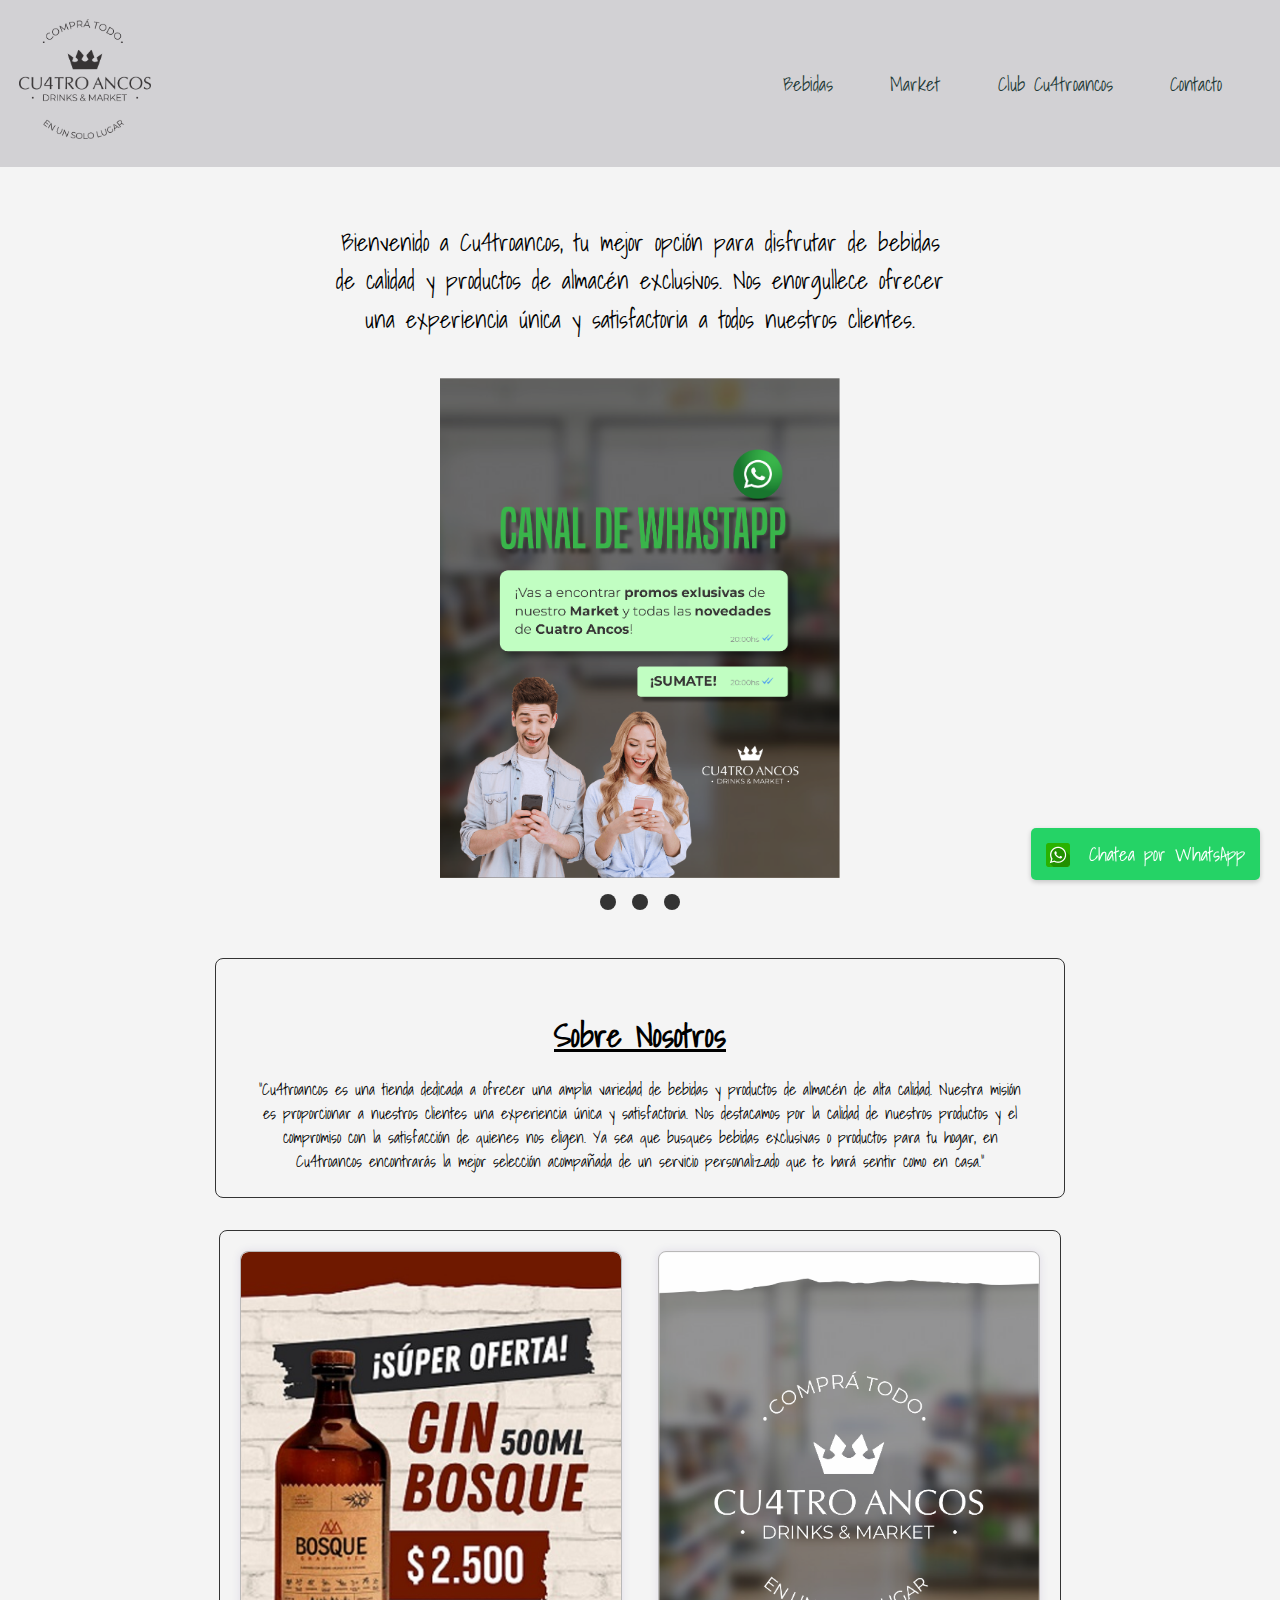
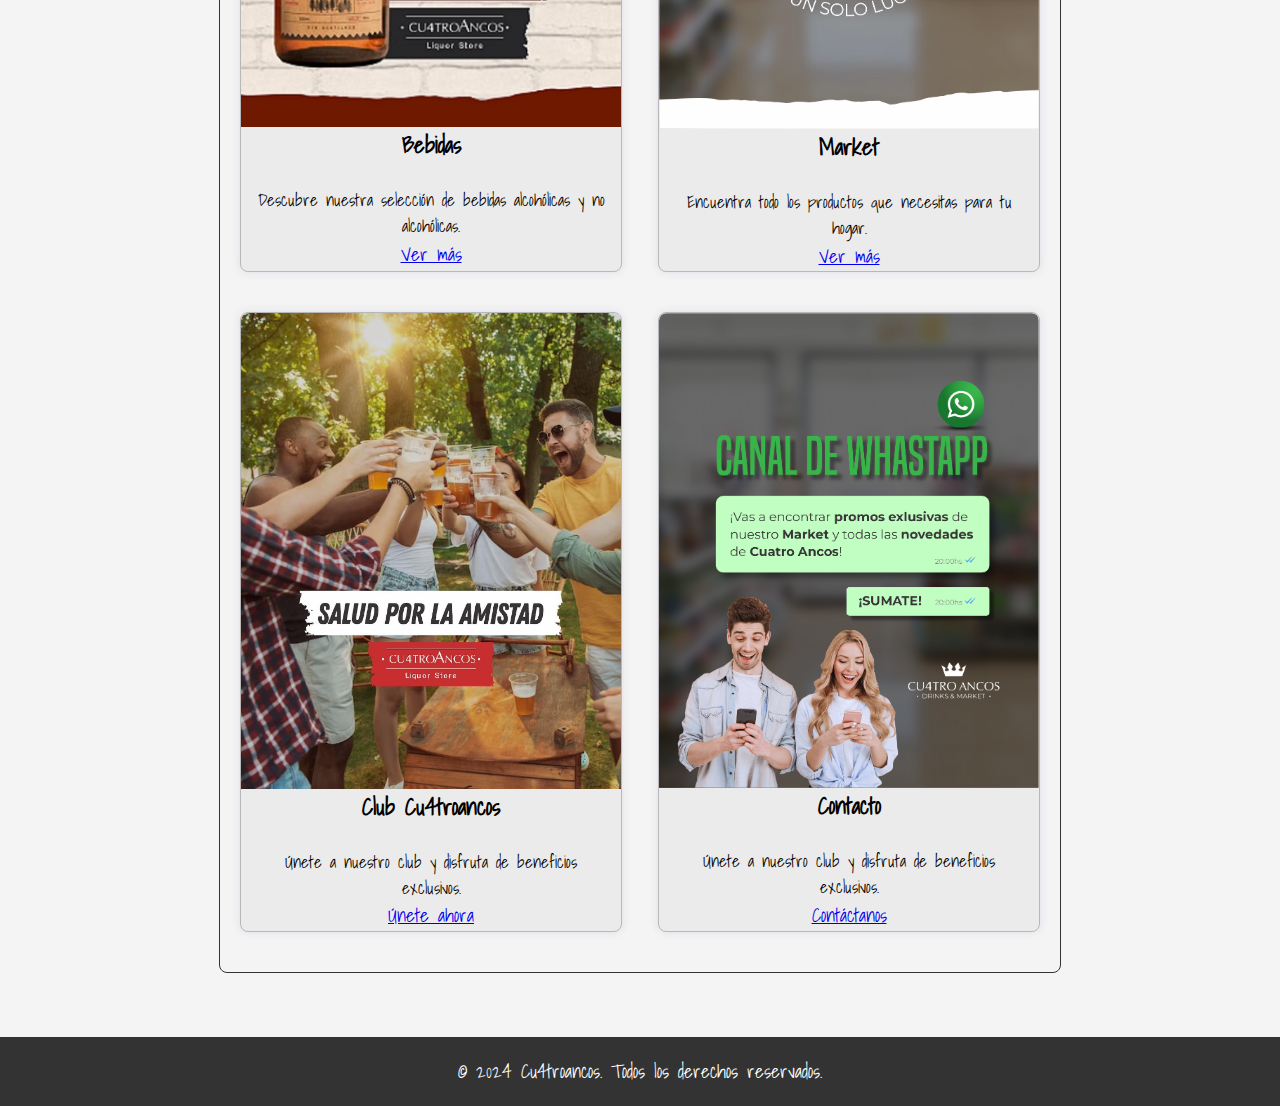
==== index.html @ 0c9fd6bb "proyecto-terminado" ====
<!DOCTYPE html>
<html lang="es">
<head>
    <meta charset="UTF-8">
    <meta name="viewport" content="width=device-width, initial-scale=1.0">
    <title>Inicio - Cu4troancos</title>
    <link rel="stylesheet" href="/css/styles.css">
    <link rel="preconnect" href="https://fonts.googleapis.com">
    <link rel="preconnect" href="https://fonts.gstatic.com" crossorigin>
    <link href="https://fonts.googleapis.com/css2?family=Shadows+Into+Light&display=swap" rel="stylesheet">
</head>
<body class="home-body">
    <header>
        <div class="logo-container">
            <a href="/index.html">
                <img src="/images/logo market negro sin fondo.png" alt="Logo Cu4troancos" class="logo">
            </a>
        </div>
      
        <nav>
          <ul>
              <li><a href="/pages/bebidas.html">Bebidas</a></li>
              <li><a href="/pages/market.html">Market</a></li>
              <li><a href="/pages/club-4ancos.html">Club Cu4troancos</a></li>
              <li><a href="/pages/contacto.html">Contacto</a></li>
          </ul>
      </nav>
    </header>
    <main class="home-main">
        <section class="welcome">
            <p>Bienvenido a Cu4troancos, tu mejor opción para disfrutar de bebidas de calidad y productos de almacén exclusivos. Nos enorgullece ofrecer una experiencia única y satisfactoria a todos nuestros clientes.</p>
        </section>
        <section class="carousel">
            <input type="radio" name="slides" id="slide1" checked>
            <input type="radio" name="slides" id="slide2">
            <input type="radio" name="slides" id="slide3">

            <div class="carousel-slides">
                <div class="carousel-slide">
                    <img src="/images/canal de wa.png" alt="Foto del local 1">
                </div>
                <div class="carousel-slide">
                    <img src="/images/delivery nov.png" alt="Foto del local 2">
                </div>
                <div class="carousel-slide">
                    <img src="/images/argana reserva premio.png" alt="Foto del local 3">
                </div>
            </div>

            <div class="carousel-navigation">
                <label for="slide1"></label>
                <label for="slide2"></label>
                <label for="slide3"></label>
            </div>
        </section>
        
        <section class="about">
            <h2>Sobre Nosotros</h2>
            <p>"Cu4troancos es una tienda dedicada a ofrecer una amplia variedad de bebidas y productos de almacén de alta calidad. Nuestra misión es proporcionar a nuestros clientes una experiencia única y satisfactoria. Nos destacamos por la calidad de nuestros productos y el compromiso con la satisfacción de quienes nos eligen. Ya sea que busques bebidas exclusivas o productos para tu hogar, en Cu4troancos encontrarás la mejor selección acompañada de un servicio personalizado que te hará sentir como en casa."</p>
        </section>

        <section class="features">
            <div class="feature-item">
                <img src="/images/bosque.JPG" alt="Bebidas">
                <h3>Bebidas</h3>
                <p>Descubre nuestra selección de bebidas alcohólicas y no alcohólicas.</p>
                <a href="/pages/bebidas.html" class="cta-button">Ver más</a>
            </div>
            <div class="feature-item">
                <img src="/images/nuevo imagen market.png" alt="Market">
                <h3>Market</h3>
                <p>Encuentra todo los productos que necesitas para tu hogar.</p>
                <a href="/pages/market.html" class="cta-button">Ver más</a>
            </div>
            <div class="feature-item">
                <img src="/images/amigos.jpg" alt="Club Cu4troancos">
                <h3>Club Cu4troancos</h3>
                <p>Únete a nuestro club y disfruta de beneficios exclusivos.</p>
                <a href="/pages/club-4ancos.html" class="cta-button">Únete ahora</a>
            </div>
            <div class="feature-item">
                <img src="/images/canal de wa.png" alt="Club Cu4troancos">
                <h3>Contacto</h3>
                <p>Únete a nuestro club y disfruta de beneficios exclusivos.</p>
                <a href="/pages/contacto.html" class="cta-button">Contáctanos</a>
            </div>
        </section>
    </main>

    <div id="whatsapp-button">
        <a href="https://wa.me/+543816098089" target="_blank">
            <img src="/images/whatsapp_icon.png" alt="WhatsApp">
            <span>Chatea por WhatsApp</span>
        </a>
    </div>

    <footer>
        <p>&copy; 2024 Cu4troancos. Todos los derechos reservados.</p>
    </footer>
</body>
</html>
---- css/styles.css ----
@charset "UTF-8";
/* Estilos globales para todas las páginas */
body {
  font-family: "Shadows Into Light";
  font-size: 120%;
  line-height: 1.6;
  background-color: #f4f4f4;
  margin: 0;
  padding: 0;
}

header {
  background-color: #d2d1d4;
  color: white;
  padding: 1em;
  display: flex;
  align-items: center;
  justify-content: space-between;
}
header .logo-container {
  margin-right: 20px; /* Espacio entre el logo y los enlaces de navegación */
}
header .logo {
  max-height: 120px; /* Ajusta el tamaño máximo del logo según sea necesario */
}
header nav ul {
  font-family: "Shadows Into Light";
  list-style-type: none;
  padding: 0;
  display: flex;
}
header nav ul li {
  margin-right: 1em;
}
header nav ul li a {
  color: rgb(35, 58, 55);
  text-decoration: solid;
  padding: 0.5em 1em;
  transition: background-color 0.3s ease;
}
header nav ul li a:hover {
  background-color: #ff9800;
}

h2 {
  text-decoration: underline;
  font-size: 40px;
}

footer {
  font-family: "Shadows Into Light";
  background-color: #333;
  color: white;
  text-align: center;
  padding: 1em 0;
  width: 100%;
  bottom: 0;
}
footer p {
  margin: 0;
}

/* Estilos específicos para la página de inicio */
.home-main {
  padding: 2rem 1rem;
}

.about, .features {
  margin: 2rem auto; /* Centra las secciones y añade margen superior e inferior */
  max-width: 800px; /* Limita el ancho máximo para centrar */
  text-align: center; /* Centra el texto dentro de las secciones */
  border: 1.2px solid #333333; /* Añade borde gris */
  border-radius: 8px; /* Borde redondeado */
  padding: 1.5rem; /* Espaciado interno */
}
.about h2, .features h2 {
  font-size: 2rem;
  margin-bottom: 1rem;
}
.about p, .features p {
  font-size: 1rem;
  line-height: 1.5;
  margin: 0 1rem;
}

.features {
  display: flex;
  justify-content: space-between;
  flex-wrap: wrap;
  gap: 20px;
  padding: 20px;
}

.feature-item {
  flex-basis: calc(50% - 20px);
  border: 1px solid #b9b8b8;
  border-radius: 8px;
  overflow: hidden;
  box-shadow: 0 0 10px rgba(47, 11, 131, 0.1);
  text-align: center;
  display: inline-block;
  margin-bottom: 20px;
  background-color: #ecebeb;
}

.feature-item img {
  max-width: 100%;
  height: auto;
  display: block;
  border-top-left-radius: 8px;
  border-top-right-radius: 8px;
}

.feature-item .descripcion {
  padding: 10px;
  background-color: #f9f9f9;
  border-bottom-left-radius: 8px;
  border-bottom-right-radius: 8px;
}

.feature-item h3 {
  margin-top: 0;
  font-size: 1.2em;
}

.feature-item p {
  margin-bottom: 0;
  font-size: 0.9em;
  color: #030303;
}

/* Media query para ajustar estilos en dispositivos móviles */
@media (max-width: 768px) {
  .about, .features {
    margin: 1rem auto; /* Ajusta el margen en dispositivos móviles */
  }
  .about h2, .features h2 {
    font-size: 1.5rem;
  }
  .about p, .features p {
    font-size: 0.875rem;
    margin: 0 0.5rem;
  }
}
/* Estilos específicos para la página de bebidas */
.bebidas-main {
  padding: 2em;
  text-align: center;
}
.bebidas-main .bebidas-item {
  margin-bottom: 20px;
  border: 1px solid #ccc;
  border-radius: 8px;
  overflow: hidden;
  box-shadow: 0 0 10px rgba(0, 0, 0, 0.1);
  text-align: center; /* Centra el contenido dentro de .bebidas-item */
  display: inline-block; /* Muestra como bloque en línea para ajustar al tamaño del contenido */
}
.bebidas-main .bebidas-item img {
  max-width: 350px; /* Ancho máximo del 100% del contenedor */
  height: auto;
  display: block;
}
.bebidas-main .bebidas-item .descripcion {
  padding: 10px;
  background-color: #f9f9f9;
}
.bebidas-main .bebidas-item .descripcion h3 {
  margin-top: 0;
  font-size: 1.2em;
}
.bebidas-main .bebidas-item .descripcion p {
  margin-bottom: 0;
  font-size: 0.9em;
  color: #666;
}

/* Estilos específicos para la página de market */
.market-main {
  padding: 2em;
  text-align: center;
}
.market-main .market-item {
  margin-bottom: 20px;
  border: 1px solid #ccc;
  border-radius: 8px;
  overflow: hidden;
  box-shadow: 0 0 10px rgba(0, 0, 0, 0.1);
  text-align: center; /* Centra el contenido dentro de .market-item */
  display: inline-block; /* Muestra como bloque en línea para ajustar al tamaño del contenido */
}
.market-main .market-item img {
  width: 350px; /* Ancho máximo del 100% del contenedor */
  height: 400px;
  display: block;
}
.market-main .market-item .descripcion {
  padding: 10px;
  background-color: #f9f9f9;
}
.market-main .market-item .descripcion h3 {
  margin-top: 0;
  font-size: 1.2em;
}
.market-main .market-item .descripcion p {
  margin-bottom: 0;
  font-size: 0.9em;
  color: #666;
}

/* Estilos para el botón de WhatsApp */
#whatsapp-button {
  position: fixed;
  bottom: 20px; /* Distancia desde el borde inferior */
  right: 20px; /* Distancia desde el borde derecho */
  z-index: 1000; /* Asegura que esté por encima de otros elementos */
}
#whatsapp-button a {
  display: block;
  background-color: #25d366; /* Color de fondo del botón */
  color: #fff; /* Color del texto */
  text-decoration: none;
  padding: 10px 15px;
  border-radius: 5px;
  box-shadow: 0 2px 5px rgba(0, 0, 0, 0.2); /* Sombra ligera */
  transition: background-color 0.3s ease;
}
#whatsapp-button a:hover {
  background-color: #128c7e; /* Color de fondo al pasar el ratón */
}
#whatsapp-button a img {
  width: 24px; /* Tamaño del ícono */
  margin-right: 10px;
  vertical-align: middle;
}
#whatsapp-button a span {
  vertical-align: middle;
}

.carousel-container {
  max-width: 500px; /* Ancho máximo del contenedor del carousel */
  margin: 0 auto; /* Centra el contenedor horizontalmente */
}

.img-carousel {
  width: 30%; /* Ancho máximo de las imágenes dentro del carousel */
  height: 400px; /* Mantiene la proporción de la imagen */
  margin: 0 auto; /* Centra la imagen horizontalmente */
}

@media (max-width: 768px) {
  .menu {
    display: flex;
    flex-direction: column;
    align-items: center;
    text-align: center;
    padding: 0;
  }
  .menu li {
    display: block;
    margin: 10px 0;
  }
  .menu li .grid-item.first-item {
    margin: 0;
  }
}
/* Estilos específicos para la página del club */
.club-main {
  padding: 2em;
  text-align: center;
}
.club-main form {
  max-width: 600px;
  margin: 0 auto;
  background-color: #f9f9f9;
  padding: 20px;
  border-radius: 8px;
  box-shadow: 0 0 10px rgba(0, 0, 0, 0.1);
}
.club-main form label {
  display: block;
  margin-bottom: 10px;
  font-weight: bold;
}
.club-main form input[type=text],
.club-main form input[type=email],
.club-main form input[type=tel],
.club-main form textarea {
  width: calc(100% - 20px);
  padding: 10px;
  margin-bottom: 15px;
  border: 1px solid #ccc;
  border-radius: 4px;
  font-size: 16px;
}
.club-main form textarea {
  height: 120px;
}
.club-main form button {
  background-color: #ff9800;
  color: white;
  padding: 10px 20px;
  border: none;
  border-radius: 4px;
  cursor: pointer;
  font-size: 16px;
  transition: background-color 0.3s ease;
}
.club-main form button:hover {
  background-color: #555;
}

/* Estilos adicionales para la página de inicio y otras páginas */
.welcome {
  display: flex;
  flex-direction: column;
  text-align: center;
  align-items: center;
  width: 50%;
  margin: 0 auto;
  font-size: x-large;
}

.carousel {
  position: relative;
  width: 100%;
  max-width: 800px;
  margin: 0 auto;
  overflow: hidden;
  padding: 1rem 0;
}

input[name=slides] {
  display: none;
}

.carousel-slides {
  display: flex;
  transition: transform 0.5s ease-in-out;
}
.carousel-slides .carousel-slide {
  min-width: 100%;
  box-sizing: border-box;
  display: flex;
  justify-content: center;
  align-items: center;
}
.carousel-slides .carousel-slide img {
  max-width: 50%;
  height: auto;
  display: block;
  margin: 0 auto;
}

#slide1:checked ~ .carousel-slides {
  transform: translateX(0%);
}

#slide2:checked ~ .carousel-slides {
  transform: translateX(-100%);
}

#slide3:checked ~ .carousel-slides {
  transform: translateX(-200%);
}

.carousel-navigation {
  display: flex;
  justify-content: center;
  margin-top: 1rem;
}
.carousel-navigation label {
  cursor: pointer;
  padding: 0.5rem;
  margin: 0 0.5rem;
  background-color: #333;
  color: #fff;
  border-radius: 50%;
  transition: background-color 0.3s;
}
.carousel-navigation label:hover {
  background-color: #555;
}

/* Media query para ajustar estilos en dispositivos móviles */
@media (max-width: 768px) {
  .carousel {
    padding: 0;
  }
  .carousel .carousel-slide img {
    max-width: 80%;
  }
  .carousel .carousel-navigation label {
    padding: 0.25rem;
    margin: 0 0.25rem;
  }
  .about, .features {
    margin: 1rem auto;
  }
  .about h2, .features h2 {
    font-size: 1.5rem;
  }
  .about p, .features p {
    font-size: 0.875rem;
    margin: 0 0.5rem;
  }
}

/*# sourceMappingURL=styles.css.map */
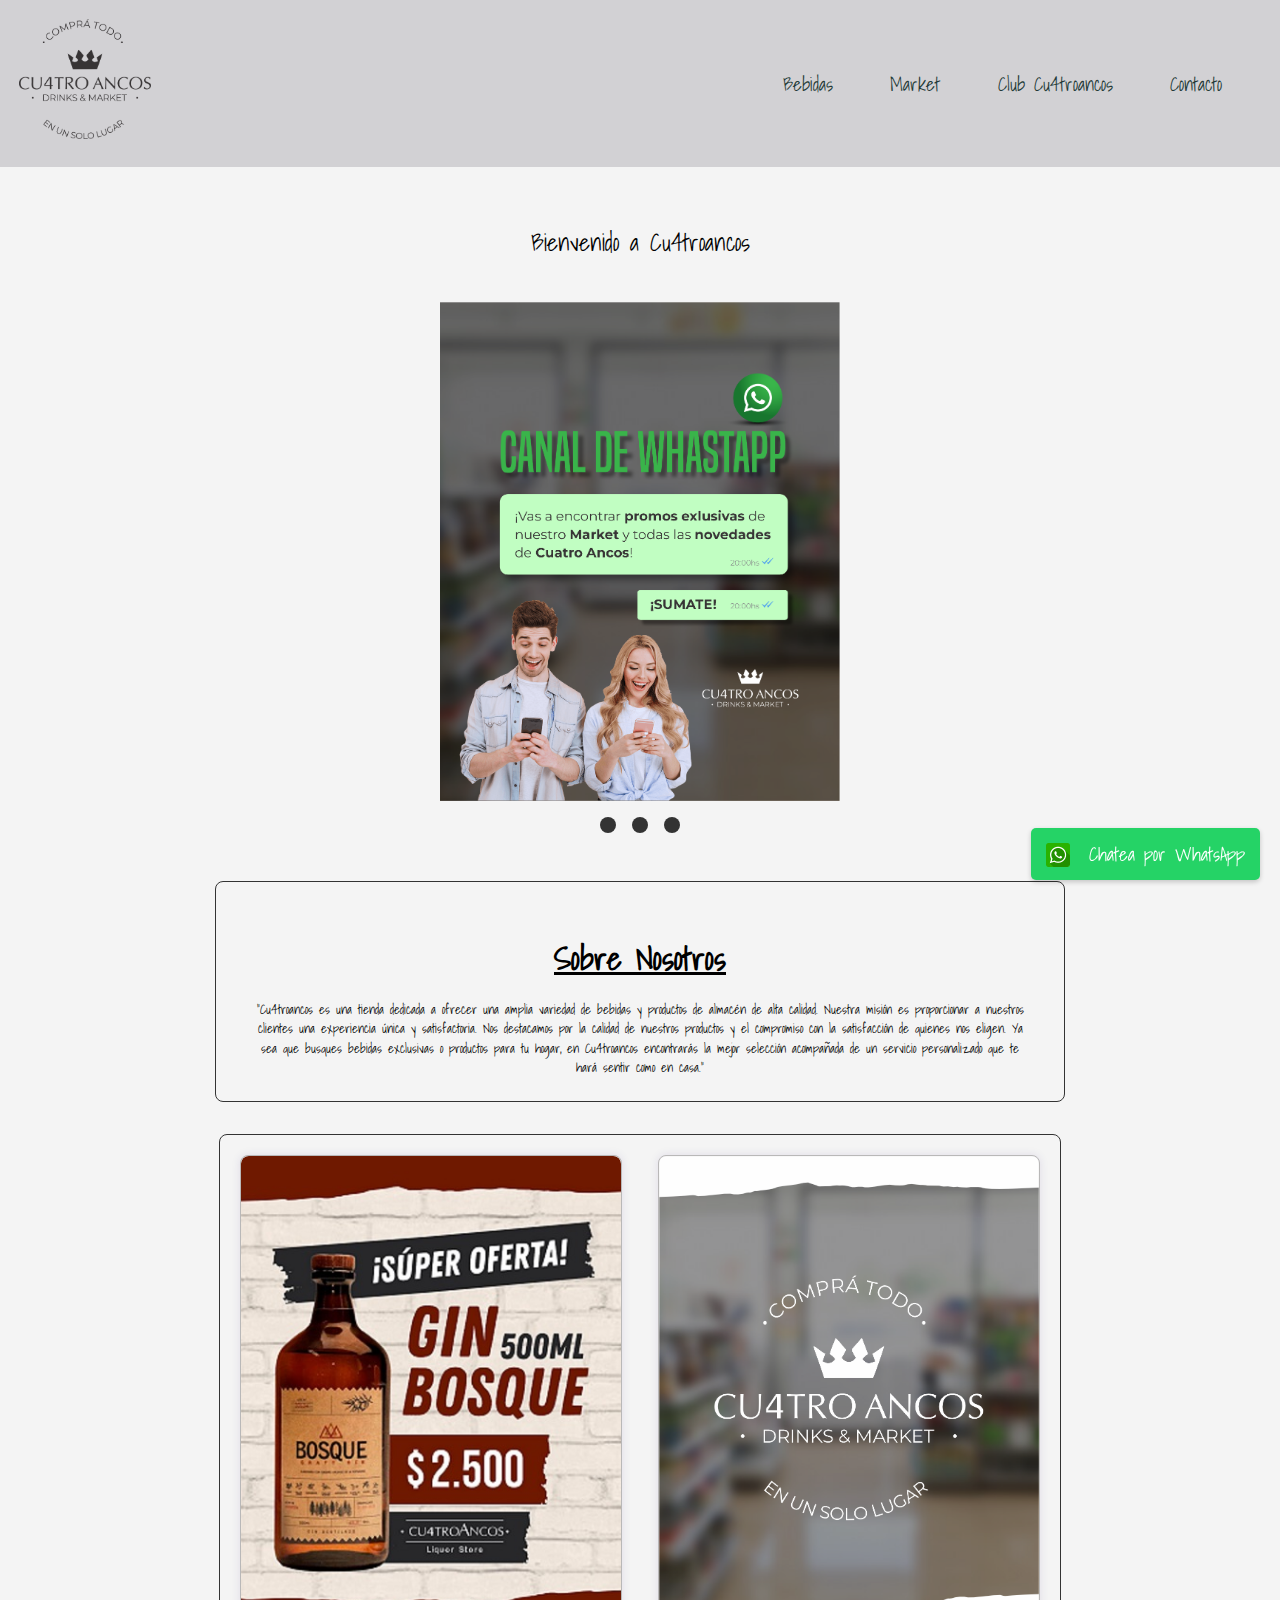
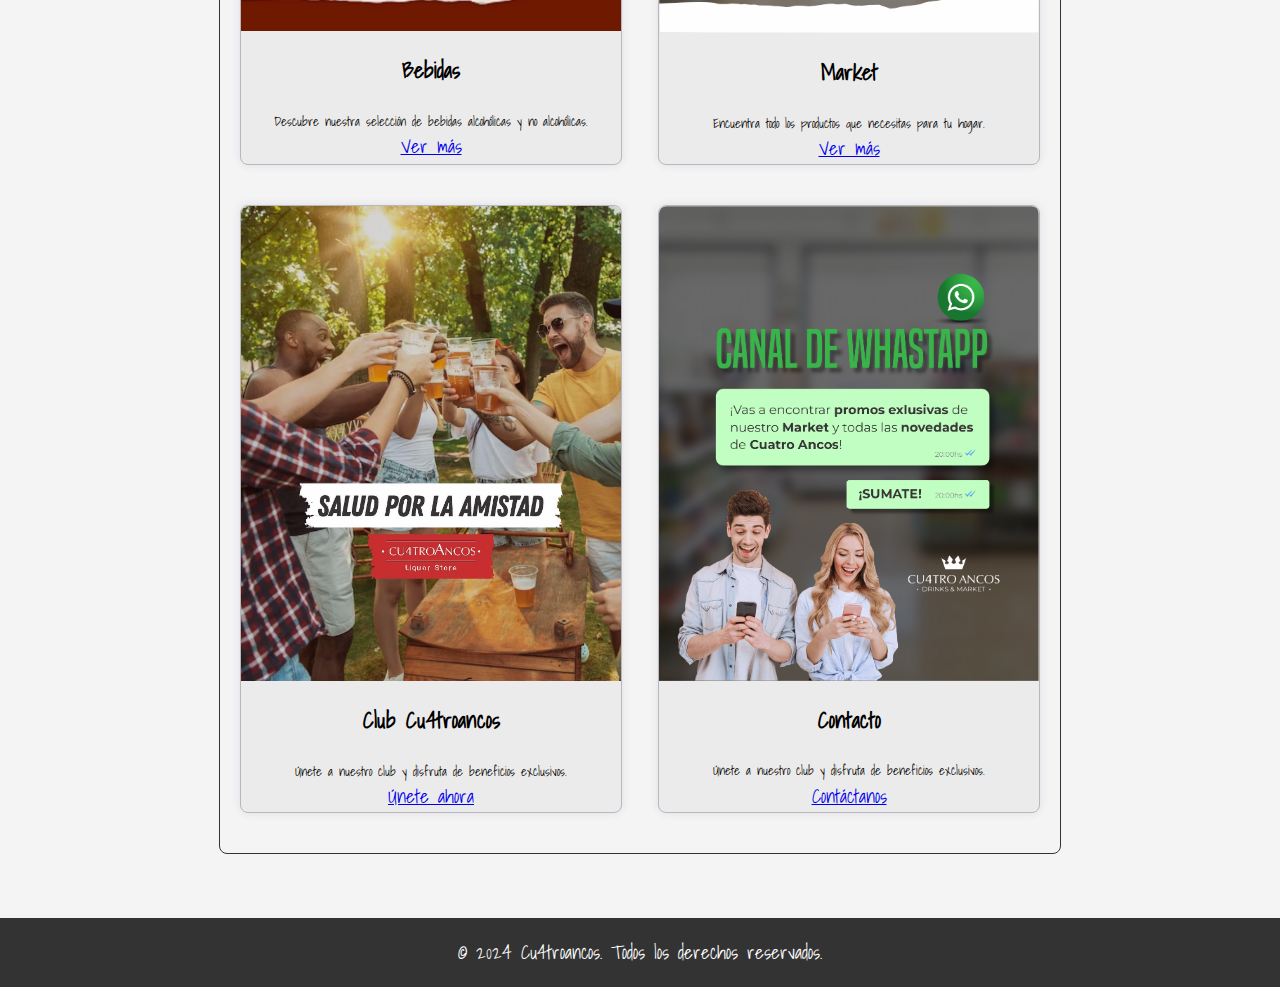
==== commit 151041a6: "otro intento" ====
--- a/index.html
+++ b/index.html
@@ -4,7 +4,7 @@
     <meta charset="UTF-8">
     <meta name="viewport" content="width=device-width, initial-scale=1.0">
     <title>Inicio - Cu4troancos</title>
-    <link rel="stylesheet" href="/css/styles.css">
+    <link rel="stylesheet" href="css/styles.css">
     <link rel="preconnect" href="https://fonts.googleapis.com">
     <link rel="preconnect" href="https://fonts.gstatic.com" crossorigin>
     <link href="https://fonts.googleapis.com/css2?family=Shadows+Into+Light&display=swap" rel="stylesheet">
@@ -12,23 +12,23 @@
 <body class="home-body">
     <header>
         <div class="logo-container">
-            <a href="/index.html">
-                <img src="/images/logo market negro sin fondo.png" alt="Logo Cu4troancos" class="logo">
+            <a href="index.html">
+                <img src="images/logo market negro sin fondo.png" alt="Logo Cu4troancos" class="logo">
             </a>
         </div>
       
         <nav>
           <ul>
-              <li><a href="/pages/bebidas.html">Bebidas</a></li>
-              <li><a href="/pages/market.html">Market</a></li>
-              <li><a href="/pages/club-4ancos.html">Club Cu4troancos</a></li>
-              <li><a href="/pages/contacto.html">Contacto</a></li>
+              <li><a href="pages/bebidas.html">Bebidas</a></li>
+              <li><a href="pages/market.html">Market</a></li>
+              <li><a href="pages/club-4ancos.html">Club Cu4troancos</a></li>
+              <li><a href="pages/contacto.html">Contacto</a></li>
           </ul>
       </nav>
     </header>
     <main class="home-main">
         <section class="welcome">
-            <p>Bienvenido a Cu4troancos, tu mejor opción para disfrutar de bebidas de calidad y productos de almacén exclusivos. Nos enorgullece ofrecer una experiencia única y satisfactoria a todos nuestros clientes.</p>
+            <p>Bienvenido a Cu4troancos</p>
         </section>
         <section class="carousel">
             <input type="radio" name="slides" id="slide1" checked>
@@ -37,13 +37,13 @@
 
             <div class="carousel-slides">
                 <div class="carousel-slide">
-                    <img src="/images/canal de wa.png" alt="Foto del local 1">
+                    <img src="images/canal de wa.png" alt="Foto del local 1">
                 </div>
                 <div class="carousel-slide">
-                    <img src="/images/delivery nov.png" alt="Foto del local 2">
+                    <img src="images/delivery nov.png" alt="Foto del local 2">
                 </div>
                 <div class="carousel-slide">
-                    <img src="/images/argana reserva premio.png" alt="Foto del local 3">
+                    <img src="images/argana reserva premio.png" alt="Foto del local 3">
                 </div>
             </div>
 
@@ -61,35 +61,35 @@
 
         <section class="features">
             <div class="feature-item">
-                <img src="/images/bosque.JPG" alt="Bebidas">
+                <img src="images/bosque.JPG" alt="Bebidas">
                 <h3>Bebidas</h3>
                 <p>Descubre nuestra selección de bebidas alcohólicas y no alcohólicas.</p>
-                <a href="/pages/bebidas.html" class="cta-button">Ver más</a>
+                <a href="pages/bebidas.html" class="cta-button">Ver más</a>
             </div>
             <div class="feature-item">
-                <img src="/images/nuevo imagen market.png" alt="Market">
+                <img src="images/nuevo imagen market.png" alt="Market">
                 <h3>Market</h3>
                 <p>Encuentra todo los productos que necesitas para tu hogar.</p>
-                <a href="/pages/market.html" class="cta-button">Ver más</a>
+                <a href="pages/market.html" class="cta-button">Ver más</a>
             </div>
             <div class="feature-item">
-                <img src="/images/amigos.jpg" alt="Club Cu4troancos">
+                <img src="images/amigos.jpg" alt="Club Cu4troancos">
                 <h3>Club Cu4troancos</h3>
                 <p>Únete a nuestro club y disfruta de beneficios exclusivos.</p>
-                <a href="/pages/club-4ancos.html" class="cta-button">Únete ahora</a>
+                <a href="pages/club-4ancos.html" class="cta-button">Únete ahora</a>
             </div>
             <div class="feature-item">
-                <img src="/images/canal de wa.png" alt="Club Cu4troancos">
+                <img src="images/canal de wa.png" alt="Club Cu4troancos">
                 <h3>Contacto</h3>
                 <p>Únete a nuestro club y disfruta de beneficios exclusivos.</p>
-                <a href="/pages/contacto.html" class="cta-button">Contáctanos</a>
+                <a href="pages/contacto.html" class="cta-button">Contáctanos</a>
             </div>
         </section>
     </main>
 
     <div id="whatsapp-button">
         <a href="https://wa.me/+543816098089" target="_blank">
-            <img src="/images/whatsapp_icon.png" alt="WhatsApp">
+            <img src="images/whatsapp_icon.png" alt="WhatsApp">
             <span>Chatea por WhatsApp</span>
         </a>
     </div>
--- a/css/styles.css
+++ b/css/styles.css
@@ -1,4 +1,5 @@
 @charset "UTF-8";
+/* Variables */
 /* Estilos globales para todas las páginas */
 body {
   font-family: "Shadows Into Light";
@@ -18,13 +19,12 @@
   justify-content: space-between;
 }
 header .logo-container {
-  margin-right: 20px; /* Espacio entre el logo y los enlaces de navegación */
+  margin-right: 20px;
 }
 header .logo {
-  max-height: 120px; /* Ajusta el tamaño máximo del logo según sea necesario */
+  max-height: 120px;
 }
 header nav ul {
-  font-family: "Shadows Into Light";
   list-style-type: none;
   padding: 0;
   display: flex;
@@ -34,12 +34,36 @@
 }
 header nav ul li a {
   color: rgb(35, 58, 55);
-  text-decoration: solid;
+  text-decoration: none;
   padding: 0.5em 1em;
   transition: background-color 0.3s ease;
 }
 header nav ul li a:hover {
   background-color: #ff9800;
+}
+@media (max-width: 768px) {
+  header {
+    flex-direction: column;
+    align-items: flex-start;
+  }
+  header .logo-container {
+    margin-bottom: 10px;
+  }
+  header nav {
+    margin-top: 10px;
+  }
+  header nav ul {
+    flex-direction: column;
+    align-items: flex-start;
+  }
+  header nav ul li {
+    margin-right: 0;
+    margin-bottom: 5px;
+  }
+}
+
+.contacto-main {
+  margin: 20px; /* Ajusta el margen según tus necesidades */
 }
 
 h2 {
@@ -48,7 +72,6 @@
 }
 
 footer {
-  font-family: "Shadows Into Light";
   background-color: #333;
   color: white;
   text-align: center;
@@ -65,20 +88,23 @@
   padding: 2rem 1rem;
 }
 
-.about, .features {
-  margin: 2rem auto; /* Centra las secciones y añade margen superior e inferior */
-  max-width: 800px; /* Limita el ancho máximo para centrar */
-  text-align: center; /* Centra el texto dentro de las secciones */
-  border: 1.2px solid #333333; /* Añade borde gris */
-  border-radius: 8px; /* Borde redondeado */
-  padding: 1.5rem; /* Espaciado interno */
-}
-.about h2, .features h2 {
+.about,
+.features {
+  margin: 2rem auto;
+  max-width: 800px;
+  text-align: center;
+  border: 1.2px solid #333333;
+  border-radius: 8px;
+  padding: 1.5rem;
+}
+.about h2,
+.features h2 {
   font-size: 2rem;
   margin-bottom: 1rem;
 }
-.about p, .features p {
-  font-size: 1rem;
+.about p,
+.features p {
+  font-size: 0.8rem;
   line-height: 1.5;
   margin: 0 1rem;
 }
@@ -90,8 +116,7 @@
   gap: 20px;
   padding: 20px;
 }
-
-.feature-item {
+.features .feature-item {
   flex-basis: calc(50% - 20px);
   border: 1px solid #b9b8b8;
   border-radius: 8px;
@@ -102,44 +127,36 @@
   margin-bottom: 20px;
   background-color: #ecebeb;
 }
-
-.feature-item img {
+.features .feature-item img {
   max-width: 100%;
   height: auto;
   display: block;
   border-top-left-radius: 8px;
   border-top-right-radius: 8px;
 }
-
-.feature-item .descripcion {
+.features .feature-item .descripcion {
   padding: 10px;
   background-color: #f9f9f9;
   border-bottom-left-radius: 8px;
   border-bottom-right-radius: 8px;
 }
-
-.feature-item h3 {
+.features .feature-item .descripcion h3 {
   margin-top: 0;
   font-size: 1.2em;
 }
-
-.feature-item p {
+.features .feature-item .descripcion p {
   margin-bottom: 0;
   font-size: 0.9em;
   color: #030303;
 }
 
-/* Media query para ajustar estilos en dispositivos móviles */
 @media (max-width: 768px) {
-  .about, .features {
-    margin: 1rem auto; /* Ajusta el margen en dispositivos móviles */
-  }
-  .about h2, .features h2 {
-    font-size: 1.5rem;
-  }
-  .about p, .features p {
-    font-size: 0.875rem;
-    margin: 0 0.5rem;
+  .about,
+  .features,
+  .bebidas-main,
+  .market-main,
+  .club-main {
+    padding: 1em;
   }
 }
 /* Estilos específicos para la página de bebidas */
@@ -153,11 +170,11 @@
   border-radius: 8px;
   overflow: hidden;
   box-shadow: 0 0 10px rgba(0, 0, 0, 0.1);
-  text-align: center; /* Centra el contenido dentro de .bebidas-item */
-  display: inline-block; /* Muestra como bloque en línea para ajustar al tamaño del contenido */
+  text-align: center;
+  display: inline-block;
 }
 .bebidas-main .bebidas-item img {
-  max-width: 350px; /* Ancho máximo del 100% del contenedor */
+  max-width: 350px;
   height: auto;
   display: block;
 }
@@ -186,11 +203,11 @@
   border-radius: 8px;
   overflow: hidden;
   box-shadow: 0 0 10px rgba(0, 0, 0, 0.1);
-  text-align: center; /* Centra el contenido dentro de .market-item */
-  display: inline-block; /* Muestra como bloque en línea para ajustar al tamaño del contenido */
+  text-align: center;
+  display: inline-block;
 }
 .market-main .market-item img {
-  width: 350px; /* Ancho máximo del 100% del contenedor */
+  width: 350px;
   height: 400px;
   display: block;
 }
@@ -208,62 +225,6 @@
   color: #666;
 }
 
-/* Estilos para el botón de WhatsApp */
-#whatsapp-button {
-  position: fixed;
-  bottom: 20px; /* Distancia desde el borde inferior */
-  right: 20px; /* Distancia desde el borde derecho */
-  z-index: 1000; /* Asegura que esté por encima de otros elementos */
-}
-#whatsapp-button a {
-  display: block;
-  background-color: #25d366; /* Color de fondo del botón */
-  color: #fff; /* Color del texto */
-  text-decoration: none;
-  padding: 10px 15px;
-  border-radius: 5px;
-  box-shadow: 0 2px 5px rgba(0, 0, 0, 0.2); /* Sombra ligera */
-  transition: background-color 0.3s ease;
-}
-#whatsapp-button a:hover {
-  background-color: #128c7e; /* Color de fondo al pasar el ratón */
-}
-#whatsapp-button a img {
-  width: 24px; /* Tamaño del ícono */
-  margin-right: 10px;
-  vertical-align: middle;
-}
-#whatsapp-button a span {
-  vertical-align: middle;
-}
-
-.carousel-container {
-  max-width: 500px; /* Ancho máximo del contenedor del carousel */
-  margin: 0 auto; /* Centra el contenedor horizontalmente */
-}
-
-.img-carousel {
-  width: 30%; /* Ancho máximo de las imágenes dentro del carousel */
-  height: 400px; /* Mantiene la proporción de la imagen */
-  margin: 0 auto; /* Centra la imagen horizontalmente */
-}
-
-@media (max-width: 768px) {
-  .menu {
-    display: flex;
-    flex-direction: column;
-    align-items: center;
-    text-align: center;
-    padding: 0;
-  }
-  .menu li {
-    display: block;
-    margin: 10px 0;
-  }
-  .menu li .grid-item.first-item {
-    margin: 0;
-  }
-}
 /* Estilos específicos para la página del club */
 .club-main {
   padding: 2em;
@@ -310,6 +271,54 @@
   background-color: #555;
 }
 
+/* Estilos para el botón de WhatsApp */
+#whatsapp-button {
+  position: fixed;
+  bottom: 20px;
+  right: 20px;
+  z-index: 1000;
+}
+#whatsapp-button a {
+  display: block;
+  background-color: #25d366;
+  color: #fff;
+  text-decoration: none;
+  padding: 10px 15px;
+  border-radius: 5px;
+  box-shadow: 0 2px 5px rgba(0, 0, 0, 0.2);
+  transition: background-color 0.3s ease;
+}
+#whatsapp-button a:hover {
+  background-color: #128c7e;
+}
+#whatsapp-button a img {
+  width: 24px;
+  margin-right: 10px;
+  vertical-align: middle;
+}
+#whatsapp-button a span {
+  vertical-align: middle;
+}
+
+.carousel-container {
+  max-width: 500px;
+  margin: 0 auto;
+}
+.carousel-container .img-carousel {
+  width: 30%;
+  height: 400px;
+  margin: 0 auto;
+}
+@media (max-width: 768px) {
+  .carousel-container {
+    max-width: 100%;
+  }
+  .carousel-container .img-carousel {
+    width: 100%;
+    height: auto;
+  }
+}
+
 /* Estilos adicionales para la página de inicio y otras páginas */
 .welcome {
   display: flex;
@@ -329,47 +338,41 @@
   overflow: hidden;
   padding: 1rem 0;
 }
-
-input[name=slides] {
+.carousel input[name=slides] {
   display: none;
 }
-
-.carousel-slides {
+.carousel .carousel-slides {
   display: flex;
   transition: transform 0.5s ease-in-out;
 }
-.carousel-slides .carousel-slide {
+.carousel .carousel-slides .carousel-slide {
   min-width: 100%;
   box-sizing: border-box;
   display: flex;
   justify-content: center;
   align-items: center;
 }
-.carousel-slides .carousel-slide img {
+.carousel .carousel-slides .carousel-slide img {
   max-width: 50%;
   height: auto;
   display: block;
   margin: 0 auto;
 }
-
-#slide1:checked ~ .carousel-slides {
+.carousel #slide1:checked ~ .carousel-slides {
   transform: translateX(0%);
 }
-
-#slide2:checked ~ .carousel-slides {
+.carousel #slide2:checked ~ .carousel-slides {
   transform: translateX(-100%);
 }
-
-#slide3:checked ~ .carousel-slides {
+.carousel #slide3:checked ~ .carousel-slides {
   transform: translateX(-200%);
 }
-
-.carousel-navigation {
+.carousel .carousel-navigation {
   display: flex;
   justify-content: center;
   margin-top: 1rem;
 }
-.carousel-navigation label {
+.carousel .carousel-navigation label {
   cursor: pointer;
   padding: 0.5rem;
   margin: 0 0.5rem;
@@ -378,11 +381,9 @@
   border-radius: 50%;
   transition: background-color 0.3s;
 }
-.carousel-navigation label:hover {
+.carousel .carousel-navigation label:hover {
   background-color: #555;
 }
-
-/* Media query para ajustar estilos en dispositivos móviles */
 @media (max-width: 768px) {
   .carousel {
     padding: 0;
@@ -394,16 +395,11 @@
     padding: 0.25rem;
     margin: 0 0.25rem;
   }
-  .about, .features {
-    margin: 1rem auto;
-  }
-  .about h2, .features h2 {
-    font-size: 1.5rem;
-  }
-  .about p, .features p {
-    font-size: 0.875rem;
-    margin: 0 0.5rem;
-  }
+}
+
+/* Estilo "shadow into night" */
+.shadow-into-night {
+  box-shadow: 0 0 20px rgba(0, 0, 0, 0.8);
 }
 
 /*# sourceMappingURL=styles.css.map */
